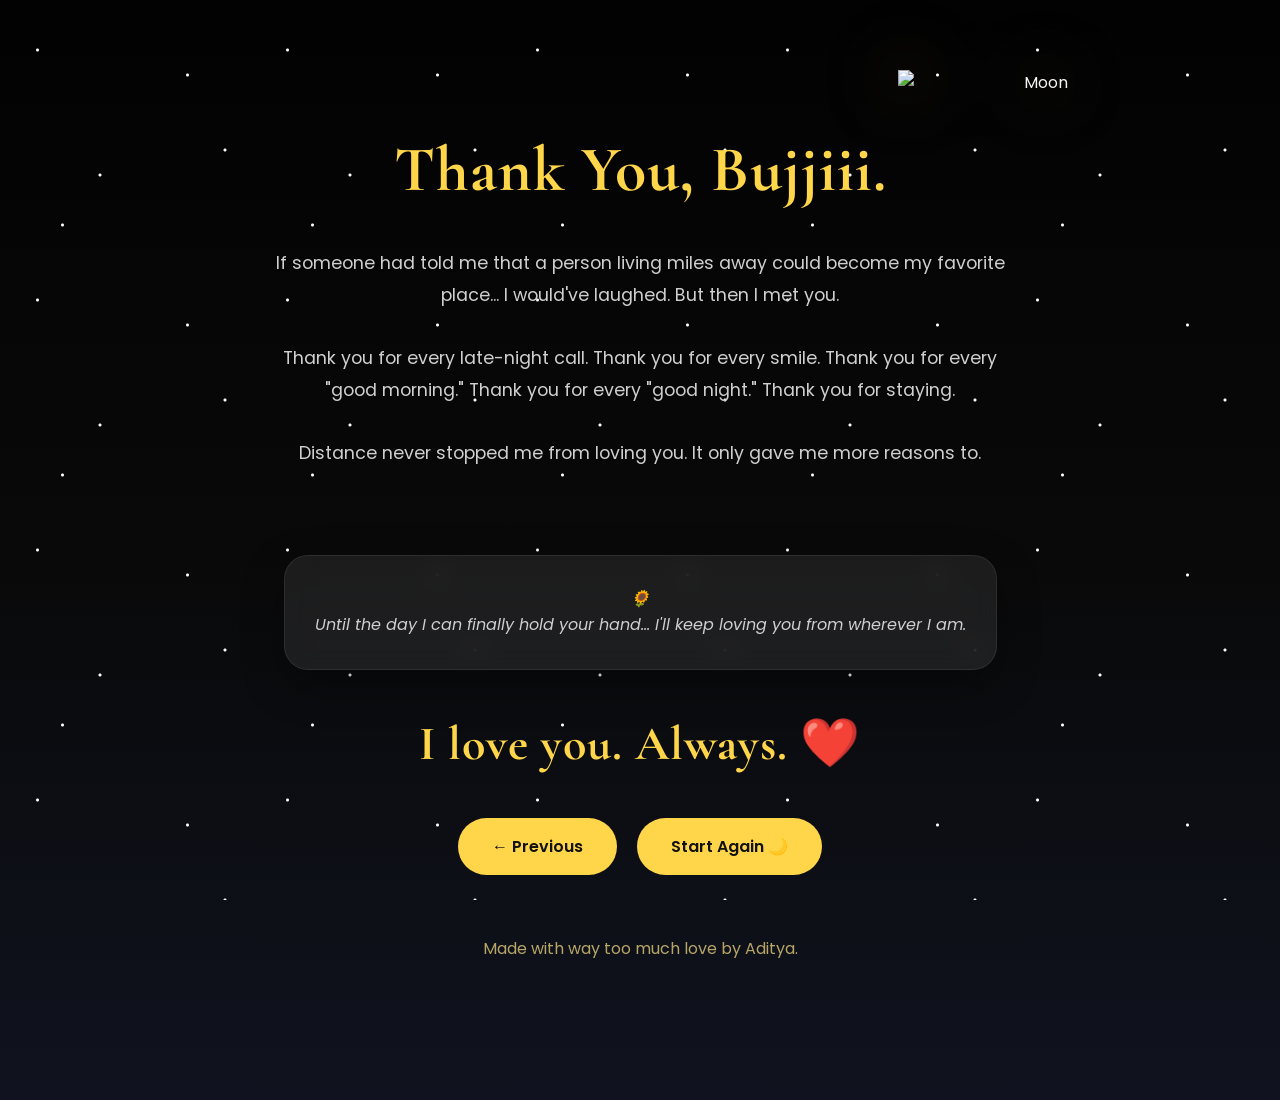
==== ending.html @ 9e37c76f "second version <3" ====
<!DOCTYPE html>
<html lang="en">

<head>

<meta charset="UTF-8">
<meta name="viewport" content="width=device-width, initial-scale=1.0">

<title>Always ❤️</title>

<link rel="preconnect" href="https://fonts.googleapis.com">
<link rel="preconnect" href="https://fonts.gstatic.com" crossorigin>

<link href="https://fonts.googleapis.com/css2?family=Cormorant+Garamond:wght@500;700&family=Poppins:wght@300;400;500&display=swap" rel="stylesheet">

<link rel="stylesheet" href="style.css">

</head>

<body>

<div id="stars"></div>

<section class="ending-page">

<div class="moon-container">

<img src="assets/images/moon.png" class="moon" alt="Moon">

</div>

<h1>

Thank You,

Bujjiii.

</h1>

<p class="ending-text">

If someone had told me that a person
living miles away could become
my favorite place...

I would've laughed.

But then I met you.

<br><br>

Thank you for every late-night call.

Thank you for every smile.

Thank you for every "good morning."

Thank you for every "good night."

Thank you for staying.

<br><br>

Distance never stopped me from loving you.

It only gave me more reasons to.

</p>

<div class="quote">

🌻

<p>

Until the day I can finally hold your hand...

I'll keep loving you from wherever I am.

</p>

</div>

<h2>

I love you.

Always.

❤️

</h2>

<div class="buttons">

<a href="future.html" class="button">

← Previous

</a>

<a href="index.html" class="button">

Start Again 🌙

</a>

</div>

<footer>

<p>

Made with way too much love
by Aditya.

</p>

</footer>

</section>

<script src="script.js"></script>

</body>

</html>
---- style.css ----
/* ===========================
   PROJECT MOONFLOWER
   Part 1
=========================== */

:root{

    --bg:#040404;
    --card:rgba(255,255,255,.08);

    --gold:#FFD54A;
    --gold-light:#FFE58A;

    --white:#F5F5F5;
    --gray:#CFCFCF;

    --shadow:0 15px 40px rgba(0,0,0,.35);

}

*{
    margin:0;
    padding:0;
    box-sizing:border-box;
}

html{

    scroll-behavior:smooth;

}

body{

    background:linear-gradient(
        to bottom,
        #020202,
        #090909,
        #10131f
    );

    color:var(--white);

    font-family:'Poppins',sans-serif;

    overflow-x:hidden;

    min-height:100vh;

}

/* ===========================
        TYPOGRAPHY
=========================== */

h1,h2,h3{

    font-family:'Cormorant Garamond',serif;

    color:var(--gold);

    letter-spacing:1px;

}

p{

    color:var(--gray);

    line-height:1.8;

}

/* ===========================
          STARS
=========================== */

#stars{

    position:fixed;

    inset:0;

    pointer-events:none;

    z-index:-1;

    background-image:

    radial-gradient(circle at 15% 20%,white 1px,transparent 2px),
    radial-gradient(circle at 40% 70%,white 1px,transparent 2px),
    radial-gradient(circle at 75% 30%,white 1px,transparent 2px),
    radial-gradient(circle at 90% 60%,white 1px,transparent 2px),
    radial-gradient(circle at 25% 90%,white 1px,transparent 2px);

    background-size:250px 250px;

    animation:twinkle 8s linear infinite;

}

/* ===========================
          HERO
=========================== */

.hero{

    min-height:100vh;

    display:flex;

    align-items:center;

    justify-content:center;

    text-align:center;

    position:relative;

    padding:40px;

}

.hero-content{

    max-width:700px;

}

.subtitle{

    color:var(--gold-light);

    font-size:1.1rem;

    margin-bottom:20px;

}

.hero h1{

    font-size:5rem;

    margin-bottom:20px;

}

.description{

    font-size:1.15rem;

    margin-bottom:45px;

}

.moon{

    position:absolute;

    width:280px;

    top:70px;

    right:8%;

    filter:

        drop-shadow(0 0 35px rgba(255,229,138,.5));

    animation:

        floatMoon 5s ease-in-out infinite;

}

/* ===========================
        BUTTONS
=========================== */

.button{

    display:inline-block;

    text-decoration:none;

    color:#111;

    background:var(--gold);

    padding:16px 34px;

    border-radius:999px;

    font-weight:600;

    transition:.35s;

}

.button:hover{

    transform:translateY(-4px);

    background:var(--gold-light);

    box-shadow:0 12px 30px rgba(255,213,74,.35);

}

/* ===========================
        PANELS
=========================== */

.page,
.preview,
.ending-page{

    width:min(1100px,92%);

    margin:100px auto;

}

.card,
.letter-card,
.photo,
.jar,
.dream-card,
.quote{

    background:var(--card);

    backdrop-filter:blur(12px);

    border:1px solid rgba(255,255,255,.08);

    border-radius:24px;

    padding:30px;

    box-shadow:var(--shadow);

}

/* ===========================
        ANIMATIONS
=========================== */

@keyframes floatMoon{

    0%{
        transform:translateY(0px);
    }

    50%{
        transform:translateY(-15px);
    }

    100%{
        transform:translateY(0px);
    }

}

@keyframes twinkle{

    from{

        opacity:.7;

    }

    50%{

        opacity:1;

    }

    to{

        opacity:.7;

    }

}

/* ===========================
        PREVIEW CARDS
=========================== */

.preview{

    display:grid;
    grid-template-columns:repeat(auto-fit,minmax(250px,1fr));
    gap:30px;

}

.card{

    text-align:center;
    transition:.4s;
    cursor:pointer;

}

.card:hover{

    transform:translateY(-12px);
    box-shadow:0 20px 50px rgba(255,213,74,.2);
    border-color:rgba(255,213,74,.3);

}

.card h2{

    margin-bottom:18px;
    font-size:2rem;

}

/* ===========================
        LETTER PAGE
=========================== */

.letter-card{

    max-width:850px;
    margin:auto;

}

.letter-card h1{

    text-align:center;
    margin-bottom:35px;
    font-size:3.2rem;

}

.letter-card p{

    margin-bottom:22px;
    font-size:1.08rem;

}

.signature{

    text-align:right;
    margin-top:40px;
    color:var(--gold-light);

}

/* ===========================
        PHOTO GALLERY
=========================== */

.gallery{

    display:grid;

    grid-template-columns:
    repeat(auto-fit,minmax(250px,1fr));

    gap:35px;

    margin-top:45px;

}

.photo{

    overflow:hidden;

    transform:rotate(-2deg);

    transition:.45s;

}

.photo:nth-child(even){

    transform:rotate(2deg);

}

.photo:hover{

    transform:
    translateY(-12px)
    rotate(0deg)
    scale(1.03);

    box-shadow:0 20px 55px rgba(255,213,74,.25);

}

.photo img{

    width:100%;
    display:block;
    border-radius:18px;

}

/* ===========================
        BUTTON ROW
=========================== */

.buttons{

    display:flex;
    justify-content:center;
    gap:20px;
    margin-top:45px;
    flex-wrap:wrap;

}

/* ===========================
        LOVE NOTE JAR
=========================== */

.jar{

    max-width:700px;
    margin:40px auto;
    text-align:center;

    padding:50px;

}

#note{

    min-height:120px;

    display:flex;
    align-items:center;
    justify-content:center;

    font-size:1.2rem;

    color:var(--gold-light);

    transition:.35s;

}

/* ===========================
        FUTURE PAGE
=========================== */

.dream-grid{

    display:grid;

    grid-template-columns:
    repeat(auto-fit,minmax(260px,1fr));

    gap:30px;

    margin-top:50px;

}

.dream-card{

    text-align:center;

    transition:.4s;

    cursor:pointer;

}

.dream-card:hover{

    transform:
    translateY(-12px)
    scale(1.03);

    border:1px solid rgba(255,213,74,.4);

    box-shadow:
    0 20px 55px rgba(255,213,74,.18);

}

.dream-card h3{

    margin:20px 0;

}

.dream-card p{

    font-size:.95rem;

}

/* ===========================
        QUOTES
=========================== */

.quote{

    margin-top:45px;

    text-align:center;

    font-style:italic;

    color:var(--gold-light);

}

/* ===========================
        ENDING PAGE
=========================== */

.ending-page{

    text-align:center;

    min-height:100vh;

    display:flex;

    flex-direction:column;

    justify-content:center;

    align-items:center;

}

.ending-page h1{

    font-size:4rem;

    margin-top:25px;

}

.ending-text{

    max-width:750px;

    margin:40px auto;

    font-size:1.1rem;

}

.ending-page h2{

    margin-top:45px;

    font-size:3rem;

}

/* ===========================
        FOOTER
=========================== */

footer{

    margin-top:60px;

    text-align:center;

    opacity:.7;

    padding-bottom:30px;

}

footer p{

    color:var(--gold-light);

}

/* ===========================
      FADE IN ANIMATION
=========================== */

@keyframes fadeUp{

    from{

        opacity:0;
        transform:translateY(40px);

    }

    to{

        opacity:1;
        transform:translateY(0);

    }

}

.page,
.hero-content,
.card,
.photo,
.dream-card,
.letter-card{

    animation:fadeUp 1s ease both;

}

/* ===========================
      GLOWING MOON
=========================== */

.moon{

    animation:
    floatMoon 5s ease-in-out infinite,
    moonGlow 4s ease-in-out infinite;

}

@keyframes moonGlow{

    0%{

        filter:
        drop-shadow(0 0 20px rgba(255,229,138,.3));

    }

    50%{

        filter:
        drop-shadow(0 0 60px rgba(255,229,138,.8));

    }

    100%{

        filter:
        drop-shadow(0 0 20px rgba(255,229,138,.3));

    }

}

/* ===========================
      BUTTON EFFECT
=========================== */

.button{

    position:relative;

    overflow:hidden;

}

.button::after{

    content:"";

    position:absolute;

    left:-120%;

    top:0;

    width:100%;

    height:100%;

    background:rgba(255,255,255,.35);

    transform:skewX(-25deg);

    transition:.8s;

}

.button:hover::after{

    left:140%;

}

/* ===========================
      RESPONSIVE
=========================== */

@media (max-width:900px){

.hero{

    padding-top:120px;

}

.hero h1{

    font-size:3.3rem;

}

.moon{

    width:180px;

    top:30px;

    right:50%;
    transform:translateX(50%);

}

.gallery{

    grid-template-columns:1fr;

}

.preview{

    grid-template-columns:1fr;

}

.dream-grid{

    grid-template-columns:1fr;

}

.buttons{

    flex-direction:column;

    align-items:center;

}

.button{

    width:220px;
    text-align:center;

}

}

/* ===========================
      SHOOTING STAR
=========================== */

.shooting-star{

position:fixed;

width:140px;

height:2px;

background:linear-gradient(
to right,
white,
transparent);

pointer-events:none;

z-index:9999;

animation:shoot 2s linear forwards;

}

@keyframes shoot{

0%{

transform:
translateX(0)
translateY(0)
rotate(-25deg);

opacity:1;

}

100%{

transform:
translateX(1700px)
translateY(400px)
rotate(-25deg);

opacity:0;

}

}

/* ===========================
      SCROLL REVEAL
=========================== */

.card,
.photo,
.dream-card,
.letter-card,
.jar,
.quote{

opacity:0;

transform:translateY(40px);

transition:1s;

}

.show{

opacity:1;

transform:translateY(0);

}
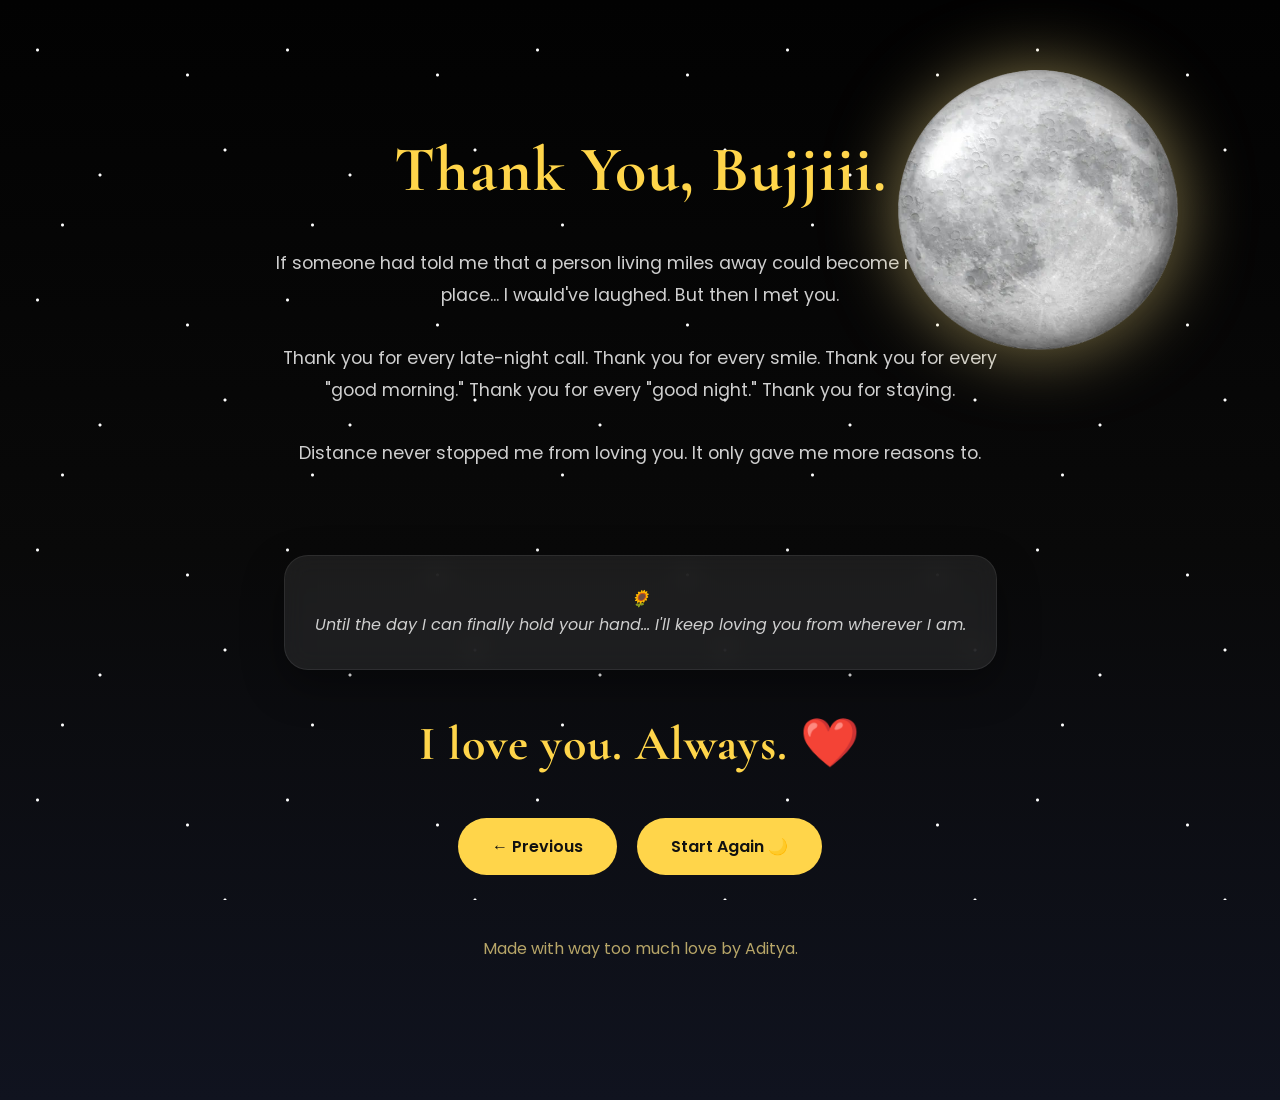
==== commit d9dcd364: "Fix image source and clean up HTML in ending.html Updated moon image source and corrected HTML struc" ====
--- a/ending.html
+++ b/ending.html
@@ -25,7 +25,7 @@
 
 <div class="moon-container">
 
-<img src="assets/images/moon.png" class="moon" alt="Moon">
+<img src="assets/photos/moon.jpg" class="moon" alt="Moon">
 
 </div>
 
@@ -124,4 +124,4 @@
 
 </body>
 
-</html>+</html>
